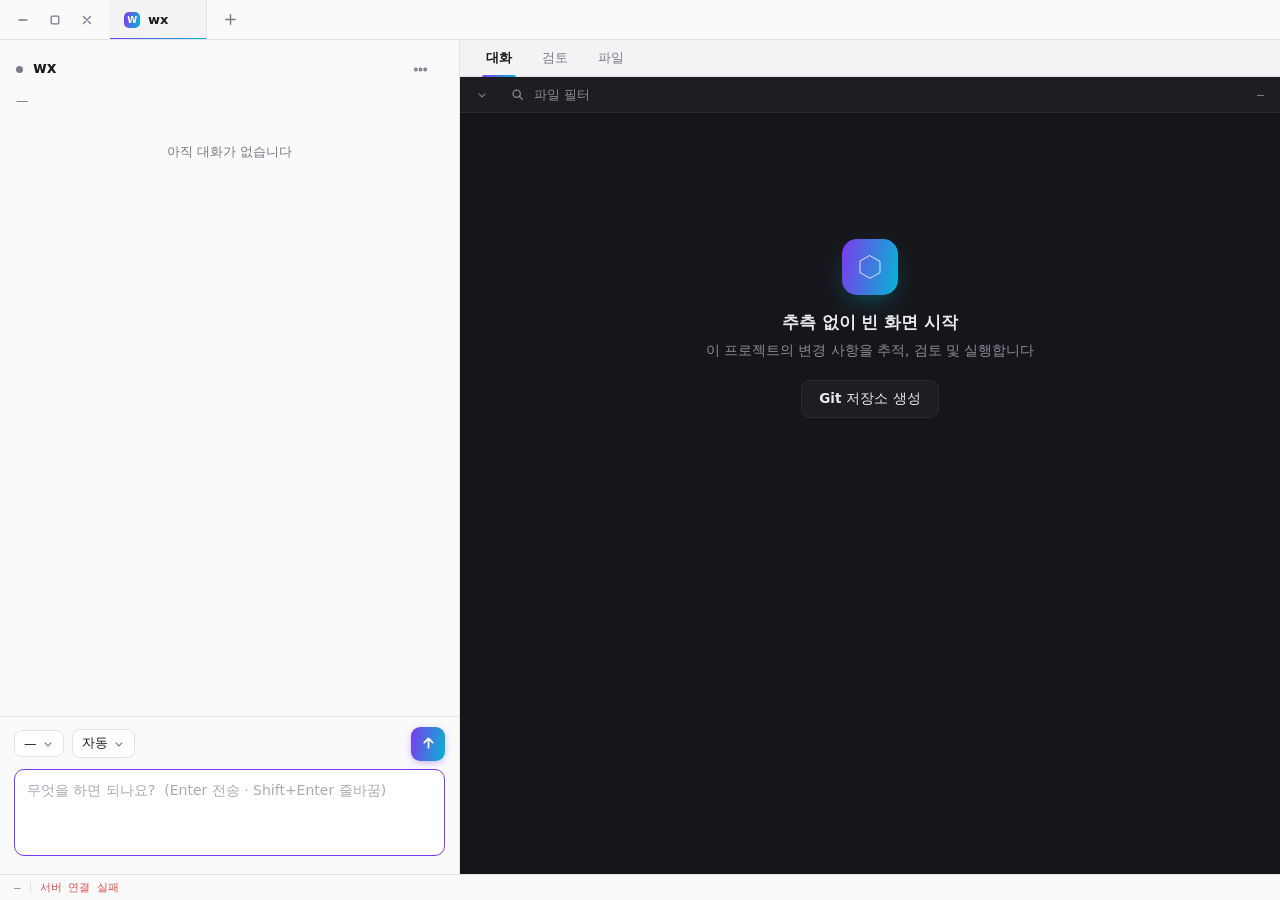
==== python/wx/gui/ui/index.html @ d0f281fc "feat(gui): a real desktop window WUXICODE-GUI.exe -- 28MB, one file, no Python on the target machine" ====
<!DOCTYPE html>
<html lang="ko">
<head>
<meta charset="utf-8">
<meta name="viewport" content="width=device-width, initial-scale=1">
<title>WUXICODE</title>
<link rel="icon" href="icon.ico" sizes="any">
<link rel="stylesheet" href="app.css">
</head>
<body>

<!-- ── title bar ─────────────────────────────────────────────────── -->
<header class="tabsbar">
  <div class="win-btns">
    <button class="wb" data-act="min" title="최소화" aria-label="최소화">
      <svg viewBox="0 0 10 10"><path d="M1 5h8"/></svg>
    </button>
    <button class="wb" data-act="max" title="최대화" aria-label="최대화">
      <svg viewBox="0 0 10 10"><rect x="1.2" y="1.2" width="7.6" height="7.6" rx="1"/></svg>
    </button>
    <button class="wb wb-close" data-act="close" title="닫기" aria-label="닫기">
      <svg viewBox="0 0 10 10"><path d="M1.5 1.5l7 7M8.5 1.5l-7 7"/></svg>
    </button>
  </div>

  <nav class="tabs" id="tabs" role="tablist" aria-label="세션 탭"></nav>

  <button class="icon-btn" id="new-tab" title="새 탭 (Ctrl+T)" aria-label="새 탭">
    <svg viewBox="0 0 16 16"><path d="M8 3v10M3 8h10"/></svg>
  </button>
</header>

<div class="body">

  <!-- ── sidebar ──────────────────────────────────────────────────── -->
  <aside class="side">
    <div class="side-head">
      <div class="side-top">
        <div class="side-title">
          <span class="dot-live" id="live-dot" title="에이전트 상태"></span>
          <input id="session-name" class="session-name" value="wx" spellcheck="false"
                 aria-label="세션 이름">
        </div>
        <button class="icon-btn ghost" id="side-menu" title="세션 메뉴" aria-label="세션 메뉴">
          <svg viewBox="0 0 16 16"><circle cx="3" cy="8" r="1.3"/><circle cx="8" cy="8" r="1.3"/><circle cx="13" cy="8" r="1.3"/></svg>
        </button>
      </div>
      <p class="side-sub" id="workspace">—</p>
    </div>

    <div class="side-scroll" id="transcript"></div>

    <div class="composer">
      <div class="composer-row">
        <button class="model-btn" id="model-btn" aria-haspopup="listbox">
          <span class="model-name" id="model-name">—</span>
          <svg class="chev" viewBox="0 0 16 16"><path d="M4 6.5l4 4 4-4"/></svg>
        </button>
        <button class="model-btn" id="reason-btn" aria-haspopup="listbox">
          <span class="model-name" id="reason-name">자동</span>
          <svg class="chev" viewBox="0 0 16 16"><path d="M4 6.5l4 4 4-4"/></svg>
        </button>
        <button class="send-btn" id="send" title="보내기 (Enter)" aria-label="보내기">
          <svg viewBox="0 0 20 20"><path d="M10 15V4M5 9l5-5 5 5"/></svg>
        </button>
      </div>
      <textarea id="input" class="composer-input" rows="3" spellcheck="false"
                placeholder="무엇을 하면 되나요?  (Enter 전송 · Shift+Enter 줄바꿈)"></textarea>
    </div>
  </aside>

  <!-- ── main ─────────────────────────────────────────────────────── -->
  <main class="main">
    <div class="main-tabs" role="tablist" aria-label="패널">
      <button class="mt is-on" data-panel="chat" role="tab" aria-selected="true">대화</button>
      <button class="mt" data-panel="review" role="tab" aria-selected="false">검토</button>
      <button class="mt" data-panel="files" role="tab" aria-selected="false">파일</button>
    </div>

    <!-- conversation -->
    <section class="panel is-on" id="panel-chat">
      <div class="panel-bar">
        <label class="picker">
          <svg class="chev" viewBox="0 0 16 16"><path d="M4 6.5l4 4 4-4"/></svg>
          <select id="project" aria-label="프로젝트"></select>
        </label>        <div class="search">
          <svg viewBox="0 0 16 16"><circle cx="7" cy="7" r="4.5"/><path d="M10.5 10.5L14 14"/></svg>
          <input id="file-search" placeholder="파일 필터" spellcheck="false" aria-label="파일 필터">
        </div>
        <span class="spacer"></span>
        <span class="stat" id="stat-model">—</span>
      </div>

      <div class="stream" id="stream">
        <div class="empty" id="empty">
          <div class="empty-mark">
            <svg viewBox="0 0 48 48"><path d="M24 6l16 9v18l-16 9-16-9V15z"/></svg>
          </div>
          <h2>추측 없이 빈 화면 시작</h2>
          <p>이 프로젝트의 변경 사항을 추적, 검토 및 실행'''</p>
          <button class="btn" id="empty-action">Git 저장소 생성</button>
        </div>
      </div>
    </section>

    <!-- review -->
    <section class="panel" id="panel-review">
      <div class="panel-bar">
        <span class="panel-title">이번 턴의 도구 호출</span>
        <span class="spacer"></span>
        <span class="stat" id="stat-tools">0</span>
      </div>
      <div class="review" id="review"></div>
    </section>

    <!-- files -->
    <section class="panel" id="panel-files">
      <div class="panel-bar">
        <span class="panel-title">프로젝트 파일</span>
        <span class="spacer"></span>
        <span class="stat" id="stat-files">0</span>
      </div>
      <div class="files" id="files"></div>
    </section>
  </main>
</div>

<!-- status line -->
<footer class="status">
  <span id="status-model">—</span>
  <span class="sep"></span>
  <span id="status-ws">—</span>
  <span class="spacer"></span>
  <span id="status-usage"></span>
  <span id="status-latency"></span>
</footer>

<!-- model picker -->
<div class="sheet" id="model-sheet" hidden>
  <div class="sheet-list" role="listbox" aria-label="모델 선택"></div>
</div>

<script src="app.js"></script>
</body>
</html>
---- python/wx/gui/ui/app.css ----
/* WUXICODE desktop UI
   Light chrome, dark console — the same idea as a real editor: the window is
   quiet so the text is not. Accent is the logo gradient, used only where
   something is actionable or live. */

:root {
  --chrome:      #F3F3F5;
  --chrome-2:    #FAFAFB;
  --chrome-line: #E3E3E7;
  --chrome-text: #1B1B1F;
  --chrome-mute: #7A7A86;

  --console:     #16161A;
  --console-2:   #1D1D22;
  --console-line:#2A2A31;
  --console-text:#E8E8EE;
  --console-mute:#8A8A96;

  --violet: #7C3AED;
  --cyan:   #06B6D4;
  --grad:   linear-gradient(100deg, var(--violet), var(--cyan));

  --ok:     #17A673;
  --warn:   #D98416;
  --err:    #DC4B4B;

  --side-w: 460px;
  --tabs-h: 40px;
  --status-h: 26px;

  --mono: ui-monospace, "SF Mono", "Cascadia Code", Consolas, "D2Coding", monospace;
  --sans: -apple-system, BlinkMacSystemFont, "Segoe UI", Pretendard,
          "Noto Sans KR", "Malgun Gothic", system-ui, sans-serif;
}

* { box-sizing: border-box; }

html, body {
  height: 100%; margin: 0;
  font-family: var(--sans);
  background: var(--chrome);
  color: var(--chrome-text);
  overflow: hidden;
  -webkit-font-smoothing: antialiased;
}

button { font: inherit; color: inherit; cursor: pointer; }
svg { width: 1em; height: 1em; fill: none; stroke: currentColor;
      stroke-width: 1.6; stroke-linecap: round; stroke-linejoin: round; }

:focus-visible { outline: 2px solid var(--violet); outline-offset: 2px; border-radius: 6px; }

.spacer { flex: 1; }

/* ── title bar ──────────────────────────────────────────────────────── */

.tabsbar {
  height: var(--tabs-h);
  display: flex; align-items: stretch; gap: 0;
  background: var(--chrome-2);
  border-bottom: 1px solid var(--chrome-line);
  padding-left: 8px;
  user-select: none;
}

.win-btns { display: flex; align-items: center; gap: 2px; padding-right: 8px; }
.wb {
  width: 30px; height: 26px; display: grid; place-items: center;
  border: 0; border-radius: 6px; background: transparent; color: var(--chrome-mute);
}
.wb:hover { background: #E9E9EE; color: var(--chrome-text); }
.wb-close:hover { background: #E5484D; color: #fff; }
.wb svg { width: 10px; height: 10px; stroke-width: 1.3; }

.tabs { display: flex; align-items: stretch; overflow-x: auto; scrollbar-width: none; }
.tabs::-webkit-scrollbar { display: none; }

.tab {
  display: flex; align-items: center; gap: 8px;
  padding: 0 14px; border: 0; background: transparent;
  color: var(--chrome-mute); font-size: 13px; white-space: nowrap;
  border-right: 1px solid var(--chrome-line);
  position: relative;
}
.tab:hover { background: #EDEDF1; color: var(--chrome-text); }
.tab.is-on { background: var(--chrome); color: var(--chrome-text); font-weight: 600; }
.tab.is-on::after {
  content: ""; position: absolute; left: 0; right: 0; bottom: -1px;
  height: 2px; background: var(--grad);
}
.tab-dot {
  width: 16px; height: 16px; border-radius: 5px; flex: none;
  display: grid; place-items: center;
  background: var(--grad); color: #fff;
  font-size: 9px; font-weight: 800; letter-spacing: -.02em;
}
.tab-x {
  border: 0; background: transparent; color: inherit; opacity: 0;
  width: 16px; height: 16px; border-radius: 4px; display: grid; place-items: center;
  font-size: 13px; line-height: 1; padding: 0;
}
.tab:hover .tab-x { opacity: .55; }
.tab-x:hover { opacity: 1 !important; background: rgba(0,0,0,.1); }

.icon-btn {
  width: 30px; height: 30px; margin: auto 8px; display: grid; place-items: center;
  border: 0; border-radius: 7px; background: transparent; color: var(--chrome-mute);
  flex: none;
}
.icon-btn:hover { background: #E9E9EE; color: var(--chrome-text); }
.icon-btn svg { width: 15px; height: 15px; }

/* ── layout ─────────────────────────────────────────────────────────── */

.body { display: flex; height: calc(100% - var(--tabs-h) - var(--status-h)); }

/* ── sidebar ────────────────────────────────────────────────────────── */

.side {
  width: var(--side-w); flex: none;
  display: flex; flex-direction: column;
  background: var(--chrome-2);
  border-right: 1px solid var(--chrome-line);
  min-width: 320px;
}

.side-head { padding: 14px 16px 10px; }
.side-top { display: flex; align-items: center; gap: 8px; }
.side-title { display: flex; align-items: center; gap: 9px; flex: 1; min-width: 0; }

.dot-live {
  width: 7px; height: 7px; border-radius: 50%; flex: none;
  background: var(--chrome-mute); transition: background .2s;
}
.dot-live.is-busy { background: var(--cyan); animation: pulse 1.1s ease-in-out infinite; }
@keyframes pulse { 0%,100% { opacity: 1; transform: scale(1); } 50% { opacity: .35; transform: scale(.8); } }

.session-name {
  flex: 1; min-width: 0;
  border: 1px solid transparent; border-radius: 7px;
  background: transparent; padding: 4px 7px; margin-left: -7px;
  font: 600 15px/1.3 var(--sans); color: var(--chrome-text);
}
.session-name:hover { border-color: var(--chrome-line); }
.session-name:focus { border-color: var(--violet); background: #fff; outline: none; }

.side-sub {
  margin: 7px 0 0; font-size: 12.5px; line-height: 1.55; color: var(--chrome-mute);
  overflow: hidden; text-overflow: ellipsis; white-space: nowrap;
}

.side-scroll { flex: 1; overflow-y: auto; padding: 4px 16px 12px; }

.tline {
  margin: 0 0 10px; font-size: 13px; line-height: 1.6;
  padding: 8px 10px; border-radius: 9px;
  background: #fff; border: 1px solid var(--chrome-line);
  animation: rise .22s ease-out;
}
@keyframes rise { from { opacity: 0; transform: translateY(4px); } }
.tline-user { background: var(--grad); color: #fff; border-color: transparent; }
.tline-user .tline-k { color: rgba(255,255,255,.75); }
.tline-k { font-size: 10.5px; letter-spacing: .08em; text-transform: uppercase;
           color: var(--chrome-mute); margin-bottom: 3px; }
.tline-text { white-space: pre-wrap; word-break: break-word; }
.tline-err { border-color: #F2C4C4; background: #FEF6F6; color: #8E2020; }
.tline-warn { border-color: #F0DCB4; background: #FEFBF3; color: #7A5410; }

.tline-tools { display: flex; flex-wrap: wrap; gap: 5px; margin-top: 6px; }
.chip {
  font-family: var(--mono); font-size: 11px;
  padding: 2px 7px; border-radius: 6px;
  background: #F0F0F4; color: var(--chrome-mute);
  border: 1px solid var(--chrome-line);
}
.chip.is-ok { background: #EAF7F1; color: #0F7350; border-color: #C6E8D8; }
.chip.is-err { background: #FDF0F0; color: #A62C2C; border-color: #F2C4C4; }
.chip.is-run { background: #EEF7FA; color: #0A6A80; border-color: #C4E6EE; }

.side-scroll .empty-note {
  margin: 20px 0; text-align: center; font-size: 12.5px; color: var(--chrome-mute);
}

/* ── composer ───────────────────────────────────────────────────────── */

.composer { border-top: 1px solid var(--chrome-line); padding: 10px 14px 14px; }
.composer-row { display: flex; align-items: center; gap: 8px; margin-bottom: 8px; }

.model-btn {
  display: inline-flex; align-items: center; gap: 5px;
  padding: 5px 9px; border-radius: 8px;
  border: 1px solid var(--chrome-line); background: #fff;
  font-size: 12.5px; color: var(--chrome-text);
}
.model-btn:hover { border-color: #CFCFD8; }
.model-btn[aria-expanded="true"] { border-color: var(--violet); }
.model-name { max-width: 190px; overflow: hidden; text-overflow: ellipsis; white-space: nowrap; }
.chev { width: 12px; height: 12px; color: var(--chrome-mute); flex: none; }

.send-btn {
  width: 34px; height: 34px; border-radius: 9px; border: 0;
  background: var(--grad); color: #fff; display: grid; place-items: center;
  margin-left: auto; flex: none;
  box-shadow: 0 2px 10px -3px rgba(124,58,237,.7);
  transition: transform .12s ease, opacity .15s;
}
.send-btn:hover { transform: translateY(-1px); }
.send-btn:active { transform: none; }
.send-btn:disabled { opacity: .4; cursor: not-allowed; transform: none; }
.send-btn.is-stop { background: var(--err); box-shadow: none; }
.send-btn svg { width: 17px; height: 17px; stroke-width: 2; }

.composer-input {
  width: 100%; resize: none; max-height: 180px;
  border: 1px solid var(--chrome-line); border-radius: 10px;
  padding: 10px 12px; background: #fff; color: var(--chrome-text);
  font: 14px/1.55 var(--sans);
}
.composer-input:focus { outline: none; border-color: var(--violet); }
.composer-input::placeholder { color: #A9A9B4; }

/* ── main ───────────────────────────────────────────────────────────── */

.main { flex: 1; display: flex; flex-direction: column; min-width: 0; }

.main-tabs {
  display: flex; gap: 2px; padding: 0 12px; flex: none;
  background: var(--chrome); border-bottom: 1px solid var(--chrome-line);
}
.mt {
  padding: 9px 14px; border: 0; background: transparent;
  font-size: 13px; color: var(--chrome-mute); position: relative;
}
.mt:hover { color: var(--chrome-text); }
.mt.is-on { color: var(--chrome-text); font-weight: 600; }
.mt.is-on::after {
  content: ""; position: absolute; left: 10px; right: 10px; bottom: -1px;
  height: 2px; background: var(--grad); border-radius: 2px 2px 0 0;
}

.panel { flex: 1; display: none; flex-direction: column; min-height: 0; background: var(--console); }
.panel.is-on { display: flex; }

.panel-bar {
  display: flex; align-items: center; gap: 10px; flex: none;
  padding: 8px 16px; border-bottom: 1px solid var(--console-line);
  background: var(--console-2);
}
.panel-title { font-size: 12.5px; color: var(--console-mute); }
.stat { font-family: var(--mono); font-size: 11.5px; color: var(--console-mute); }

.picker { display: inline-flex; align-items: center; gap: 5px; color: var(--console-text); }
.picker select {
  appearance: none; border: 0; background: transparent;
  color: var(--console-text); font: 600 13px var(--sans); cursor: pointer;
  padding: 2px 4px; border-radius: 6px;
}
.picker select:hover { background: rgba(255,255,255,.05); }
.picker select option { background: var(--console-2); color: var(--console-text); }

.search { display: flex; align-items: center; gap: 6px; color: var(--console-mute); }
.search svg { width: 13px; height: 13px; flex: none; }
.search input {
  border: 0; background: transparent; color: var(--console-text);
  font: 13px var(--sans); width: 170px; padding: 2px 4px; border-radius: 6px;
}
.search input:focus { outline: none; background: rgba(255,255,255,.05); }
.search input::placeholder { color: var(--console-mute); }

/* ── stream ─────────────────────────────────────────────────────────── */

.stream { flex: 1; overflow-y: auto; padding: 18px 20px 24px; }

.empty { text-align: center; padding: 12vh 20px 0; color: var(--console-mute); }
.empty-mark {
  width: 56px; height: 56px; margin: 0 auto 16px; border-radius: 15px;
  display: grid; place-items: center;
  background: var(--grad); color: #fff;
  box-shadow: 0 10px 30px -12px rgba(6,182,212,.7);
}
.empty-mark svg { width: 30px; height: 30px; stroke-width: 1.3; }
.empty h2 { margin: 0 0 8px; font-size: 17px; font-weight: 650; color: var(--console-text); }
.empty p { margin: 0 0 20px; font-size: 13.5px; }

.btn {
  display: inline-flex; align-items: center; gap: 7px;
  padding: 9px 17px; border-radius: 9px; border: 1px solid var(--console-line);
  background: var(--console-2); color: var(--console-text);
  font-size: 13.5px; font-weight: 550;
}
.btn:hover { border-color: var(--cyan); }

.msg { margin: 0 0 18px; max-width: 76ch; }
.msg-user {
  margin-left: auto; max-width: 68ch;
  background: var(--grad); color: #fff;
  padding: 11px 15px; border-radius: 13px 13px 3px 13px;
  white-space: pre-wrap; word-break: break-word; font-size: 14px; line-height: 1.6;
}
.msg-agent {
  white-space: pre-wrap; word-break: break-word;
  font-size: 14px; line-height: 1.72; color: var(--console-text);
}
.msg-agent:empty::before {
  content: "생각 중…"; color: var(--console-mute); font-style: italic;
}
.msg-meta {
  margin-top: 7px; display: flex; flex-wrap: wrap; gap: 6px;
  font-family: var(--mono); font-size: 11px; color: var(--console-mute);
}

/* inline code / emphasis, produced by the tiny formatter in app.js */
.ic {
  font-family: var(--mono); font-size: .89em;
  padding: 1px 5px; border-radius: 5px;
  background: rgba(255,255,255,.08); color: #7FE3F5;
  border: 1px solid rgba(255,255,255,.07);
}
.tline .ic { background: #F0F0F4; color: #4B3A8F; border-color: var(--chrome-line); }
.msg-user .ic { background: rgba(255,255,255,.2); color: #fff; border-color: rgba(255,255,255,.25); }
.msg-agent strong, .tline strong { color: #fff; font-weight: 650; }
.cb {
  margin: 10px 0; padding: 11px 13px; border-radius: 9px; overflow-x: auto;
  background: #101015; border: 1px solid var(--console-line);
  font-family: var(--mono); font-size: 12.5px; line-height: 1.6;
  white-space: pre; color: #CFCFE0;
}

.caret {
  display: inline-block; width: 7px; height: 1em; margin-left: 1px;
  background: var(--cyan); vertical-align: text-bottom;
  animation: blink 1s steps(2) infinite;
}
@keyframes blink { 50% { opacity: 0; } }

.line-err {
  margin: 0 0 14px; padding: 10px 13px; border-radius: 9px;
  background: rgba(220,75,75,.09); border: 1px solid rgba(220,75,75,.3);
  color: #FFB4B4; font-size: 13px;
}
.line-note {
  margin: 0 0 12px; padding: 8px 12px; border-radius: 8px;
  background: rgba(255,255,255,.04); border: 1px solid var(--console-line);
  color: var(--console-mute); font-size: 12.5px;
}

/* ── review / files ─────────────────────────────────────────────────── */

.review, .files { flex: 1; overflow-y: auto; padding: 14px 18px 22px; }

.rv {
  margin: 0 0 8px; padding: 11px 13px; border-radius: 10px;
  background: var(--console-2); border: 1px solid var(--console-line);
}
.rv-head { display: flex; align-items: center; gap: 9px; margin-bottom: 5px; }
.rv-name { font-family: var(--mono); font-size: 12.5px; color: var(--cyan); }
.rv-time { margin-left: auto; font-family: var(--mono); font-size: 11px; color: var(--console-mute); }
.rv-args {
  font-family: var(--mono); font-size: 11.5px; color: var(--console-mute);
  overflow: hidden; text-overflow: ellipsis; white-space: nowrap;
}
.rv-sum { margin-top: 5px; font-size: 12.5px; color: var(--console-text); word-break: break-word; }
.rv.is-err { border-color: rgba(220,75,75,.35); }
.rv.is-err .rv-name { color: #FF9A9A; }

.fl {
  display: flex; align-items: center; gap: 9px;
  padding: 5px 9px; border-radius: 7px;
  font-family: var(--mono); font-size: 12.5px; color: var(--console-text);
}
.fl:hover { background: rgba(255,255,255,.04); }
.fl-name { overflow: hidden; text-overflow: ellipsis; white-space: nowrap; }
.fl-size { margin-left: auto; color: var(--console-mute); font-size: 11px; flex: none; }
.fl-dir { color: var(--console-mute); }

/* ── status ─────────────────────────────────────────────────────────── */

.status {
  height: var(--status-h); display: flex; align-items: center; gap: 9px;
  padding: 0 14px; font-family: var(--mono); font-size: 11px;
  color: var(--chrome-mute); background: var(--chrome-2);
  border-top: 1px solid var(--chrome-line); user-select: none;
}
.status .sep { width: 1px; height: 11px; background: var(--chrome-line); }
.status .is-warn { color: var(--warn); }
.status .is-err { color: var(--err); }

/* ── sheet ──────────────────────────────────────────────────────────── */

.sheet {
  position: fixed; inset: 0; z-index: 60;
  background: rgba(15,15,20,.34);
  display: flex; align-items: flex-start; justify-content: center;
  padding-top: 22vh;
}
.sheet[hidden] { display: none; }
.sheet-list {
  width: min(520px, 88vw); max-height: 54vh; overflow-y: auto;
  background: #fff; border: 1px solid var(--chrome-line);
  border-radius: 14px; padding: 7px;
  box-shadow: 0 26px 70px -24px rgba(0,0,0,.5);
  animation: pop .16s ease-out;
}
@keyframes pop { from { opacity: 0; transform: translateY(-8px) scale(.98); } }
.sheet-item {
  display: flex; align-items: baseline; gap: 10px; width: 100%;
  padding: 9px 12px; border: 0; border-radius: 9px; background: transparent;
  text-align: left; font-size: 13.5px;
}
.sheet-item:hover { background: #F0F0F4; }
.sheet-item.is-on { background: var(--grad); color: #fff; }
.sheet-sub { margin-left: auto; font-size: 11.5px; color: var(--chrome-mute); }
.sheet-item.is-on .sheet-sub { color: rgba(255,255,255,.8); }

/* ── scrollbars ─────────────────────────────────────────────────────── */

.stream::-webkit-scrollbar, .side-scroll::-webkit-scrollbar,
.review::-webkit-scrollbar, .files::-webkit-scrollbar { width: 10px; }
.stream::-webkit-scrollbar-thumb, .review::-webkit-scrollbar-thumb,
.files::-webkit-scrollbar-thumb {
  background: rgba(255,255,255,.11); border-radius: 6px;
  border: 3px solid transparent; background-clip: content-box;
}
.side-scroll::-webkit-scrollbar-thumb {
  background: rgba(0,0,0,.13); border-radius: 6px;
  border: 3px solid transparent; background-clip: content-box;
}
.stream::-webkit-scrollbar-thumb:hover { background: rgba(255,255,255,.2); background-clip: content-box; }

@media (max-width: 1000px) {
  :root { --side-w: 380px; }
  .msg { max-width: 92%; }
}
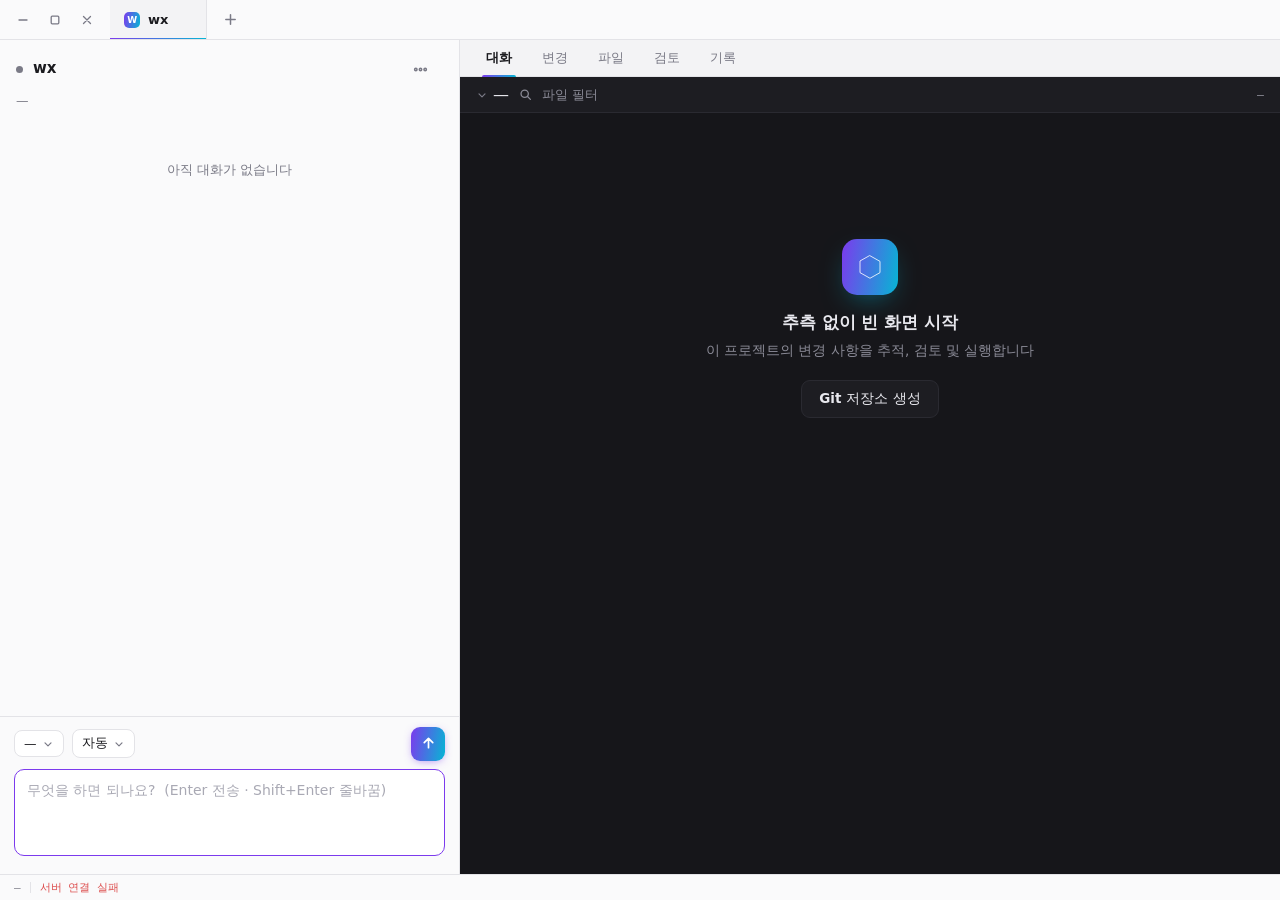
==== commit d9948157: "feat(gui): independent tabs, code/diff panels, frozen build fixes - pool.py: SessionPool with per-ta" ====
--- a/python/wx/gui/ui/index.html
+++ b/python/wx/gui/ui/index.html
@@ -73,17 +73,20 @@
   <main class="main">
     <div class="main-tabs" role="tablist" aria-label="패널">
       <button class="mt is-on" data-panel="chat" role="tab" aria-selected="true">대화</button>
+      <button class="mt" data-panel="diff" role="tab" aria-selected="false">변경</button>
+      <button class="mt" data-panel="files" role="tab" aria-selected="false">파일</button>
       <button class="mt" data-panel="review" role="tab" aria-selected="false">검토</button>
-      <button class="mt" data-panel="files" role="tab" aria-selected="false">파일</button>
+      <button class="mt" data-panel="log" role="tab" aria-selected="false">기록</button>
     </div>
-
     <!-- conversation -->
     <section class="panel is-on" id="panel-chat">
       <div class="panel-bar">
         <label class="picker">
           <svg class="chev" viewBox="0 0 16 16"><path d="M4 6.5l4 4 4-4"/></svg>
-          <select id="project" aria-label="프로젝트"></select>
-        </label>        <div class="search">
+          <span id="branch">—</span>
+        </label>
+        <span class="chip chip-git" id="changes-chip" hidden></span>
+        <div class="search">
           <svg viewBox="0 0 16 16"><circle cx="7" cy="7" r="4.5"/><path d="M10.5 10.5L14 14"/></svg>
           <input id="file-search" placeholder="파일 필터" spellcheck="false" aria-label="파일 필터">
         </div>
@@ -97,20 +100,35 @@
             <svg viewBox="0 0 48 48"><path d="M24 6l16 9v18l-16 9-16-9V15z"/></svg>
           </div>
           <h2>추측 없이 빈 화면 시작</h2>
-          <p>이 프로젝트의 변경 사항을 추적, 검토 및 실행'''</p>
+          <p>이 프로젝트의 변경 사항을 추적, 검토 및 실행합니다</p>
           <button class="btn" id="empty-action">Git 저장소 생성</button>
         </div>
       </div>
     </section>
 
-    <!-- review -->
+    <!-- review: what the agent did this session -->
     <section class="panel" id="panel-review">
       <div class="panel-bar">
-        <span class="panel-title">이번 턴의 도구 호출</span>
+        <span class="panel-title">도구 호출</span>
         <span class="spacer"></span>
         <span class="stat" id="stat-tools">0</span>
       </div>
       <div class="review" id="review"></div>
+    </section>
+
+    <!-- diff -->
+    <section class="panel" id="panel-diff">
+      <div class="panel-bar">
+        <span class="panel-title">변경 사항</span>
+        <div class="seg" role="tablist" aria-label="diff 범위">
+          <button class="seg-b is-on" data-staged="0">미스테이징</button>
+          <button class="seg-b" data-staged="1">스테이징</button>
+        </div>
+        <span class="spacer"></span>
+        <button class="mini" id="diff-refresh">새로고침</button>
+        <span class="stat" id="stat-diff">0</span>
+      </div>
+      <div class="diff" id="diff"></div>
     </section>
 
     <!-- files -->
@@ -120,7 +138,20 @@
         <span class="spacer"></span>
         <span class="stat" id="stat-files">0</span>
       </div>
-      <div class="files" id="files"></div>
+      <div class="split">
+        <div class="tree" id="tree"></div>
+        <div class="viewer" id="viewer"></div>
+      </div>
+    </section>
+
+    <!-- history -->
+    <section class="panel" id="panel-log">
+      <div class="panel-bar">
+        <span class="panel-title">커밋</span>
+        <span class="spacer"></span>
+        <button class="mini" id="log-refresh">새로고침</button>
+      </div>
+      <div class="log" id="log"></div>
     </section>
   </main>
 </div>
--- a/python/wx/gui/ui/app.css
+++ b/python/wx/gui/ui/app.css
@@ -94,6 +94,11 @@
   background: var(--grad); color: #fff;
   font-size: 9px; font-weight: 800; letter-spacing: -.02em;
 }
+.tab-dot.is-busy {
+  /* A tab whose agent is working must be findable from across the window, so
+     it pulses instead of sitting still like an idle letter. */
+  background: var(--cyan); animation: pulse 1.1s ease-in-out infinite;
+}
 .tab-x {
   border: 0; background: transparent; color: inherit; opacity: 0;
   width: 16px; height: 16px; border-radius: 4px; display: grid; place-items: center;
@@ -108,6 +113,10 @@
   flex: none;
 }
 .icon-btn:hover { background: #E9E9EE; color: var(--chrome-text); }
+/* ghost: sits on the light sidebar, where the default hover grey would read
+   as a pressed state rather than a hover. */
+.icon-btn.ghost { color: var(--chrome-mute); }
+.icon-btn.ghost:hover { background: #E7E7EC; color: var(--chrome-text); }
 .icon-btn svg { width: 15px; height: 15px; }
 
 /* ── layout ─────────────────────────────────────────────────────────── */
@@ -176,6 +185,14 @@
 .chip.is-ok { background: #EAF7F1; color: #0F7350; border-color: #C6E8D8; }
 .chip.is-err { background: #FDF0F0; color: #A62C2C; border-color: #F2C4C4; }
 .chip.is-run { background: #EEF7FA; color: #0A6A80; border-color: #C4E6EE; }
+/* chip-git: "+7 / 2" in the panel bar. Deliberately not the accent gradient --
+   it sits next to the branch name and should read as a count, not a call to
+   action. */
+.chip-git {
+  background: rgba(6,182,212,.12); color: #7FE3F5;
+  border-color: rgba(6,182,212,.32); font-family: var(--mono); font-size: 11px;
+}
+.chip-git[hidden] { display: none; }
 
 .side-scroll .empty-note {
   margin: 20px 0; text-align: center; font-size: 12.5px; color: var(--chrome-mute);
@@ -363,15 +380,117 @@
 .rv.is-err { border-color: rgba(220,75,75,.35); }
 .rv.is-err .rv-name { color: #FF9A9A; }
 
-.fl {
-  display: flex; align-items: center; gap: 9px;
-  padding: 5px 9px; border-radius: 7px;
-  font-family: var(--mono); font-size: 12.5px; color: var(--console-text);
-}
-.fl:hover { background: rgba(255,255,255,.04); }
-.fl-name { overflow: hidden; text-overflow: ellipsis; white-space: nowrap; }
-.fl-size { margin-left: auto; color: var(--console-mute); font-size: 11px; flex: none; }
-.fl-dir { color: var(--console-mute); }
+/* ── panel bits ──────────────────────────────────────────────────────── */
+
+.panel-title { font-size: 12.5px; font-weight: 600; color: var(--chrome-text); }
+
+.mini {
+  border: 1px solid var(--console-line); background: var(--console-2);
+  color: var(--console-mute); border-radius: 6px;
+  padding: 3px 9px; font-size: 11.5px;
+}
+.mini:hover { color: var(--console-text); border-color: rgba(255,255,255,.22); }
+
+.seg {
+  display: flex; gap: 2px; padding: 2px; margin-left: 10px;
+  border-radius: 8px; background: var(--console-2);
+  border: 1px solid var(--console-line);
+}
+.seg-b {
+  border: 0; background: transparent; color: var(--console-mute);
+  border-radius: 6px; padding: 3px 10px; font-size: 11.5px;
+}
+.seg-b.is-on { background: var(--grad); color: #fff; }
+
+.empty-note {
+  padding: 18px 20px; color: var(--console-mute); font-size: 13px;
+  text-align: center;
+}
+.empty-note.is-err { color: #FF9A9A; }
+
+/* ── file tree + viewer ──────────────────────────────────────────────── */
+
+.split { flex: 1; display: flex; min-height: 0; }
+
+.tree {
+  width: 300px; flex: none; overflow-y: auto;
+  border-right: 1px solid var(--console-line);
+  background: var(--console); padding: 6px 0 16px;
+}
+.tree-dir {
+  padding: 7px 0 3px; font-family: var(--mono);
+  font-size: 11px; color: var(--chrome-mute); letter-spacing: .04em;
+}
+.tree-file {
+  display: flex; align-items: center; gap: 8px; width: 100%;
+  border: 0; background: transparent; color: var(--console-text);
+  font-family: var(--mono); font-size: 12.5px; text-align: left;
+  padding-top: 4px; padding-bottom: 4px; padding-right: 10px;
+}
+.tree-file:hover { background: rgba(255,255,255,.05); }
+.tree-file.is-open { background: rgba(124,58,237,.22); color: #fff; }
+.tree-file span:first-child { overflow: hidden; text-overflow: ellipsis; white-space: nowrap; }
+.tree-size { margin-left: auto; color: var(--console-mute); font-size: 10.5px; flex: none; }
+
+.viewer { flex: 1; min-width: 0; display: flex; flex-direction: column; background: #101015; }
+.viewer-head {
+  display: flex; align-items: baseline; gap: 12px;
+  padding: 9px 16px; border-bottom: 1px solid var(--console-line);
+  background: var(--console-2);
+}
+.vh-path { font-family: var(--mono); font-size: 12px; color: var(--console-text); }
+.vh-meta { margin-left: auto; font-family: var(--mono); font-size: 11px; color: var(--console-mute); }
+
+.code { flex: 1; display: flex; overflow: auto; }
+.code .gutter, .code .src {
+  margin: 0; padding: 10px 0 26px;
+  font-family: var(--mono); font-size: 12.5px; line-height: 1.62;
+}
+.code .gutter {
+  flex: none; padding-right: 12px; text-align: right;
+  color: #4C4C58; background: #0C0C10;
+  border-right: 1px solid var(--console-line);
+  position: sticky; left: 0;
+  user-select: none;
+}
+.code .gutter span { display: block; padding: 0 12px 0 10px; }
+.code .src { padding-left: 14px; padding-right: 22px; color: #CFCFE0; }
+.code .ln { display: block; white-space: pre; }
+
+/* ── diff ────────────────────────────────────────────────────────────── */
+
+.diff { flex: 1; overflow: auto; background: #101015; }
+.dstat {
+  position: sticky; top: 0; z-index: 1;
+  display: flex; gap: 12px; align-items: center;
+  padding: 7px 16px; background: var(--console-2);
+  border-bottom: 1px solid var(--console-line);
+  font-family: var(--mono); font-size: 11.5px; color: var(--console-mute);
+}
+.dbody { padding: 6px 0 26px; }
+.dl {
+  display: block; padding: 0 16px; white-space: pre;
+  font-family: var(--mono); font-size: 12.5px; line-height: 1.6; color: #B9B9C6;
+}
+.dl.d-add { background: rgba(23,166,115,.13); color: #9BEBC6; }
+.dl.d-del { background: rgba(220,75,75,.13); color: #FFB4B4; }
+.dl.d-hunk { color: var(--cyan); background: rgba(6,182,212,.07); }
+.dl.d-meta { color: var(--console-mute); }
+.dstat .d-add { background: none; color: #9BEBC6; }
+.dstat .d-del { background: none; color: #FFB4B4; }
+
+/* ── commits ─────────────────────────────────────────────────────────── */
+
+.log { flex: 1; overflow-y: auto; padding: 12px 0 22px; background: #101015; }
+.commit {
+  display: grid; grid-template-columns: 76px 1fr auto; gap: 12px; align-items: baseline;
+  padding: 7px 18px; border-bottom: 1px solid rgba(255,255,255,.04);
+  font-size: 13px; color: var(--console-text);
+}
+.commit:hover { background: rgba(255,255,255,.03); }
+.c-sha { font-family: var(--mono); font-size: 11.5px; color: var(--cyan); }
+.c-subject { overflow: hidden; text-overflow: ellipsis; white-space: nowrap; }
+.c-meta { font-family: var(--mono); font-size: 11px; color: var(--console-mute); }
 
 /* ── status ─────────────────────────────────────────────────────────── */
 
@@ -415,9 +534,14 @@
 /* ── scrollbars ─────────────────────────────────────────────────────── */
 
 .stream::-webkit-scrollbar, .side-scroll::-webkit-scrollbar,
-.review::-webkit-scrollbar, .files::-webkit-scrollbar { width: 10px; }
+.review::-webkit-scrollbar, .files::-webkit-scrollbar,
+.tree::-webkit-scrollbar, .viewer::-webkit-scrollbar,
+.code::-webkit-scrollbar, .diff::-webkit-scrollbar,
+.log::-webkit-scrollbar { width: 10px; }
 .stream::-webkit-scrollbar-thumb, .review::-webkit-scrollbar-thumb,
-.files::-webkit-scrollbar-thumb {
+.files::-webkit-scrollbar-thumb, .tree::-webkit-scrollbar-thumb,
+.viewer::-webkit-scrollbar-thumb, .code::-webkit-scrollbar-thumb,
+.diff::-webkit-scrollbar-thumb, .log::-webkit-scrollbar-thumb {
   background: rgba(255,255,255,.11); border-radius: 6px;
   border: 3px solid transparent; background-clip: content-box;
 }
